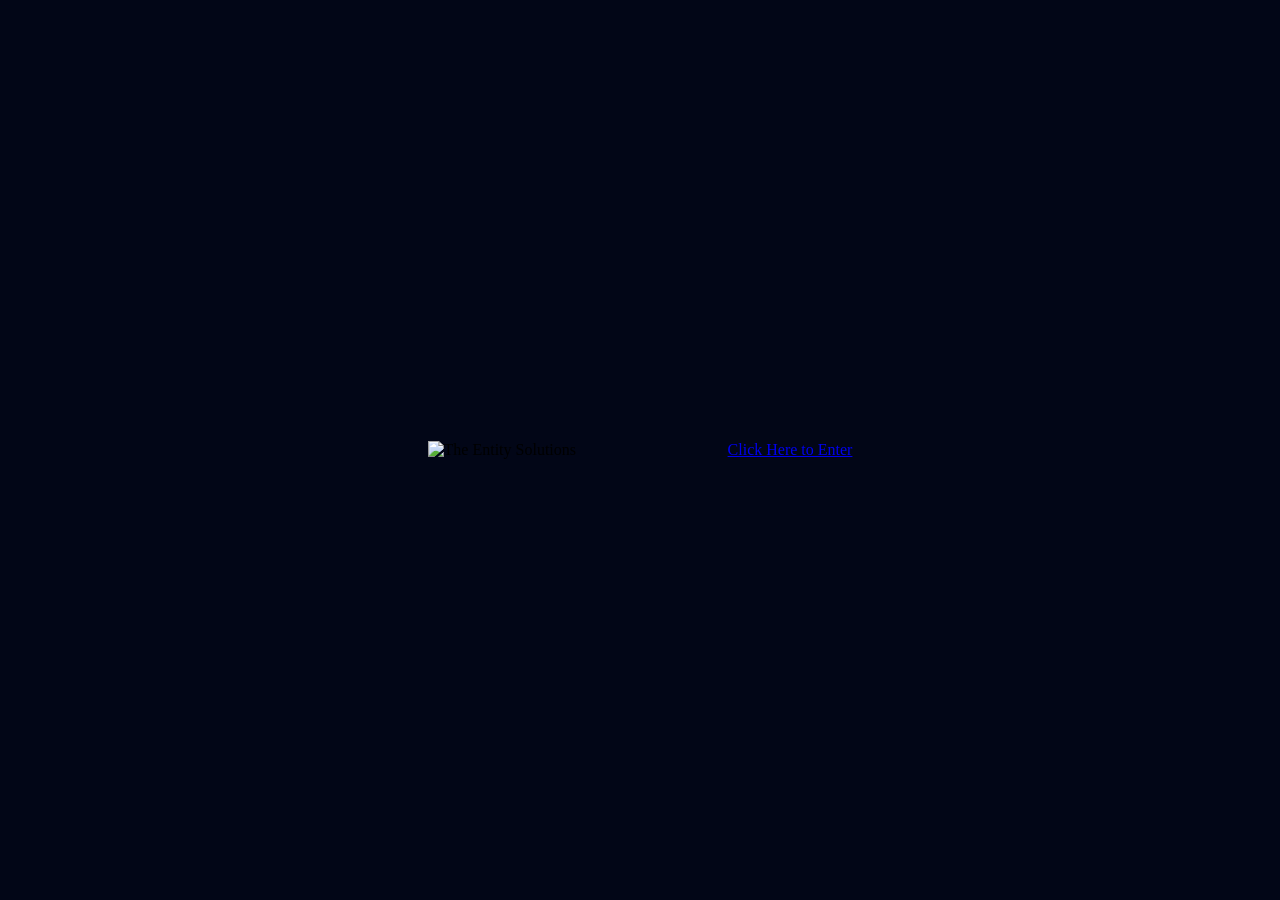
==== index.html @ 8fa24683 "Update index.html" ====
<!DOCTYPE html>
<html>
<head>
<meta charset="UTF-8">
<meta name="viewport" content="width=device-width, initial-scale=1.0">

<!-- Google Verification (FIXED) -->
<meta name="google-site-verification" content="" />

<!-- SEO -->
<title>The Entity Solutions | Digital Growth & Web Solutions</title>

<meta name="description" content="The Entity Solutions is a modern digital services brand offering web design, branding, and online business solutions to help businesses grow and succeed.">

<meta name="keywords" content="web design South Africa, digital solutions, branding, business growth, e-commerce, The Entity Solutions">
  <meta property="og:title" content="The Entity Solutions">
<meta property="og:description" content="Modern digital solutions for business growth.">
<meta property="og:type" content="website">
<meta property="og:url" content="https://thoentity1.github.io/TheEntitySolutions/">

</head>

<style>
body{
  margin:0;
  height:100vh;
  display:flex;
  justify-content:center;
  align-items:center;
  background:#020617;
}

img{
  width:300px;
  cursor:pointer;
}
</style>
  <script>
// Disable right click
document.addEventListener("contextmenu", function(e){
  e.preventDefault();
});

// Disable keyboard shortcuts
document.addEventListener("keydown", function(e){
  if (
    e.keyCode == 123 || // F12
    (e.ctrlKey && e.shiftKey && e.keyCode == 73) || // Ctrl+Shift+I
    (e.ctrlKey && e.keyCode == 85) || // Ctrl+U
    (e.ctrlKey && e.shiftKey && e.keyCode == 74) // Ctrl+Shift+J
  ) {
    e.preventDefault();
  }
});
</script>
</head>

<body>

<img src="TheEntitySolutionsLogo.jpeg"
onclick="window.location.href='home.html'"
alt="The Entity Solutions">
<a href="home.html">Click Here to Enter</a>
</body>
</html>
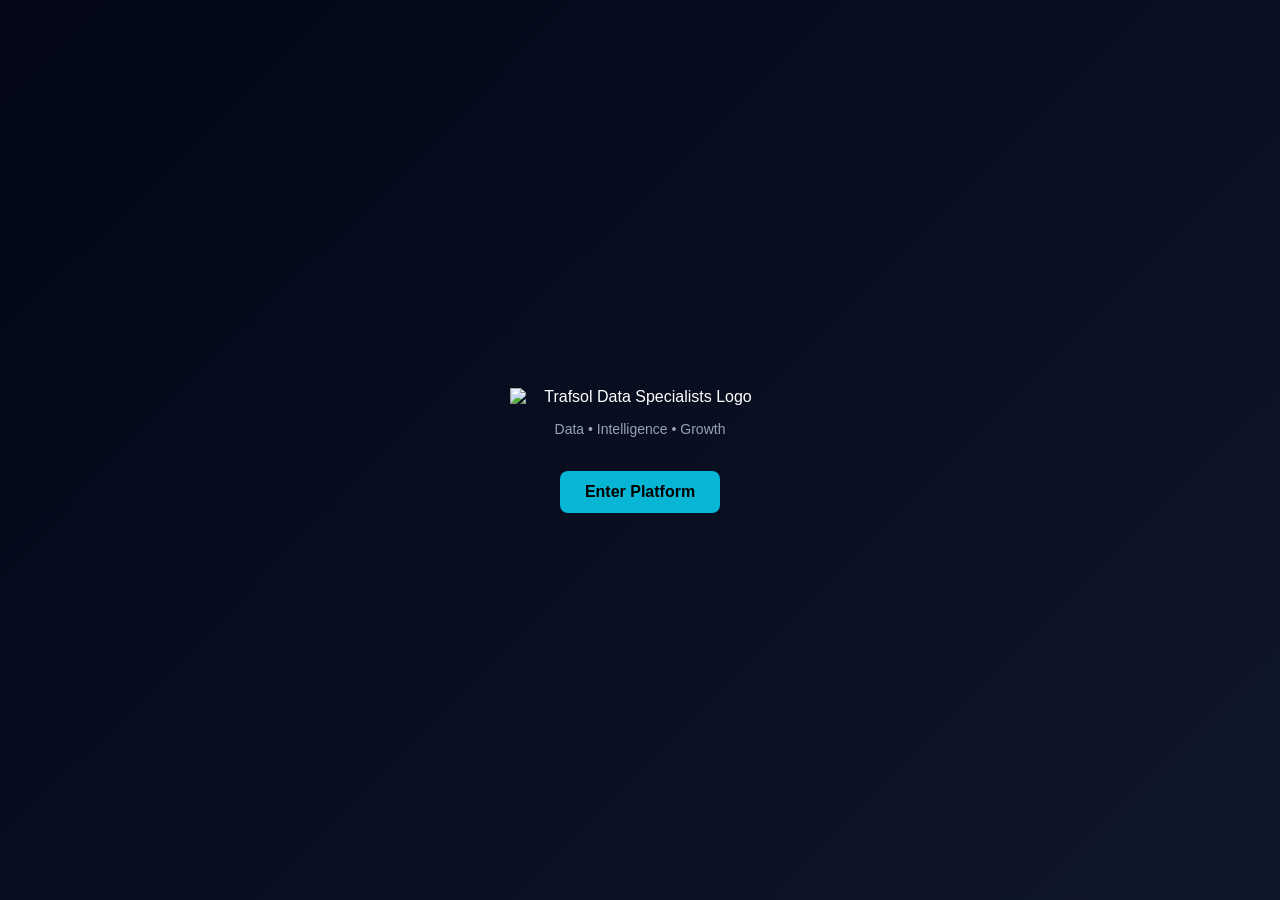
==== commit 802dbefb: "Update index.html" ====
--- a/index.html
+++ b/index.html
@@ -1,47 +1,82 @@
 <!DOCTYPE html>
-<html>
+<html lang="en">
 <head>
 <meta charset="UTF-8">
 <meta name="viewport" content="width=device-width, initial-scale=1.0">
 
-<!-- Google Verification (FIXED) -->
-<meta name="google-site-verification" content="" />
+<!-- Google Verification -->
+<meta name="google-site-verification" content="google047980f58d9291fc" />
 
 <!-- SEO -->
-<title>The Entity Solutions | Digital Growth & Web Solutions</title>
+<title>Trafsol Data Specialists | Data Analytics & Digital Intelligence</title>
 
-<meta name="description" content="The Entity Solutions is a modern digital services brand offering web design, branding, and online business solutions to help businesses grow and succeed.">
+<meta name="description" content="Trafsol Data Specialists delivers advanced data analytics, business intelligence, and digital solutions to help companies make smarter decisions and grow faster.">
 
-<meta name="keywords" content="web design South Africa, digital solutions, branding, business growth, e-commerce, The Entity Solutions">
-  <meta property="og:title" content="The Entity Solutions">
-<meta property="og:description" content="Modern digital solutions for business growth.">
+<meta name="keywords" content="data analytics South Africa, business intelligence, data specialists, dashboards, AI solutions, Trafsol">
+
+<!-- Open Graph (Social Sharing) -->
+<meta property="og:title" content="Trafsol Data Specialists">
+<meta property="og:description" content="Transform your data into powerful business decisions.">
 <meta property="og:type" content="website">
-<meta property="og:url" content="https://thoentity1.github.io/TheEntitySolutions/">
+<meta property="og:url" content="https://yourgithubusername.github.io/Trafsol/">
 
-</head>
+<!-- Favicon (optional) -->
+<link rel="icon" href="trafsol-logo.png">
 
 <style>
 body{
   margin:0;
   height:100vh;
   display:flex;
+  flex-direction:column;
   justify-content:center;
   align-items:center;
-  background:#020617;
+  background:linear-gradient(135deg, #020617, #0f172a);
+  font-family: Arial, sans-serif;
+  color:#fff;
+  text-align:center;
 }
 
+/* Logo */
 img{
-  width:300px;
+  width:260px;
   cursor:pointer;
+  transition:0.3s;
+}
+img:hover{
+  transform:scale(1.05);
+}
+
+/* Button */
+a{
+  margin-top:20px;
+  padding:12px 25px;
+  background:#06b6d4;
+  color:#000;
+  text-decoration:none;
+  border-radius:8px;
+  font-weight:bold;
+  transition:0.3s;
+}
+a:hover{
+  background:#22d3ee;
+}
+
+/* Subtitle */
+p{
+  margin-top:15px;
+  font-size:14px;
+  color:#94a3b8;
 }
 </style>
-  <script>
+
+<script>
 // Disable right click
 document.addEventListener("contextmenu", function(e){
   e.preventDefault();
 });
 
-// Disable keyboard shortcuts
+// Disable key shortcuts
 document.addEventListener("keydown", function(e){
   if (
     e.keyCode == 123 || // F12
@@ -53,13 +88,21 @@
   }
 });
 </script>
+
 </head>
 
 <body>
 
-<img src="TheEntitySolutionsLogo.jpeg"
+<!-- Logo -->
+<img src="trafsol-logo.png"
 onclick="window.location.href='home.html'"
-alt="The Entity Solutions">
-<a href="home.html">Click Here to Enter</a>
+alt="Trafsol Data Specialists Logo">
+
+<!-- Tagline -->
+<p>Data • Intelligence • Growth</p>
+
+<!-- Enter Button -->
+<a href="home.html">Enter Platform</a>
+
 </body>
 </html>
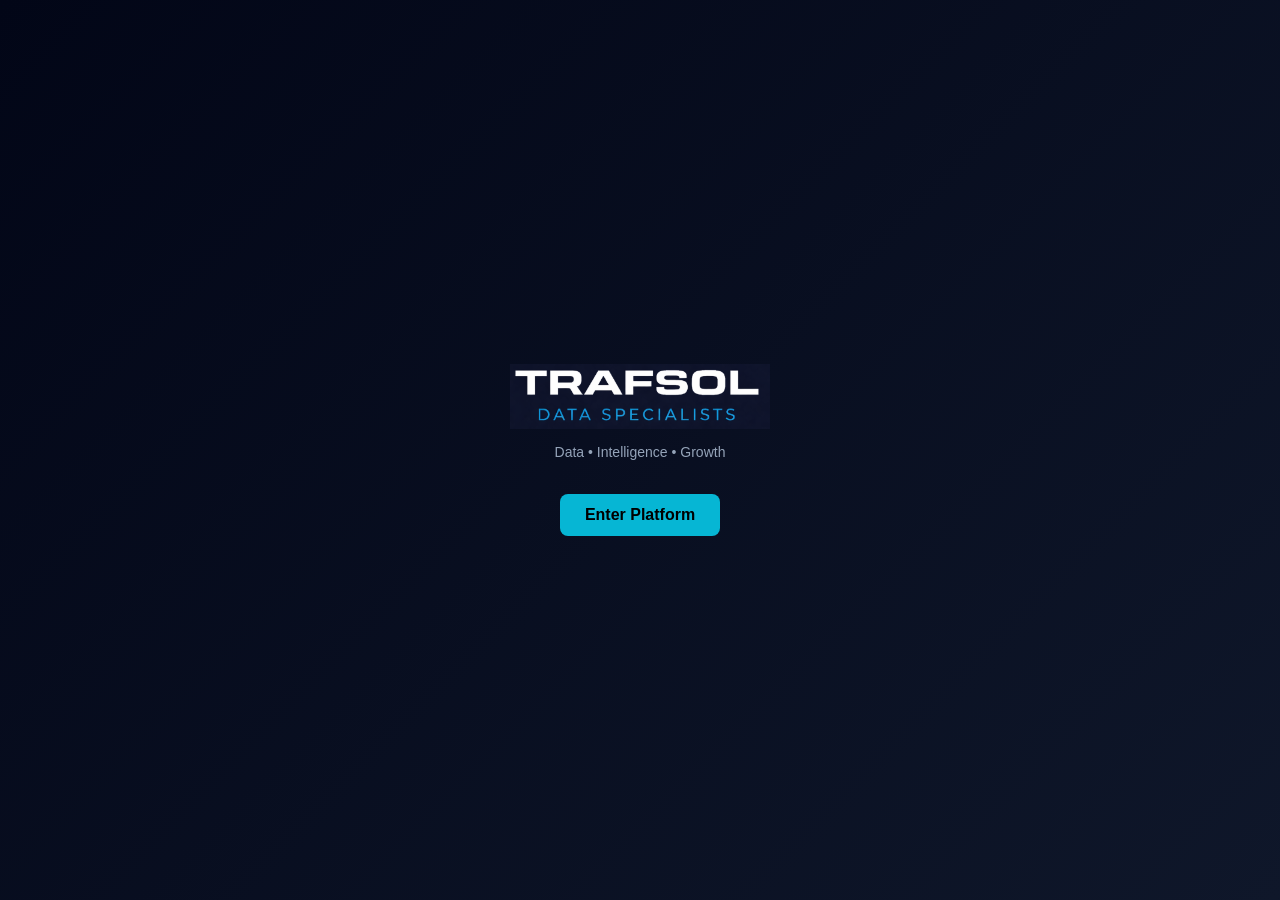
==== commit 5e817cab: "Update index.html" ====
--- a/index.html
+++ b/index.html
@@ -5,7 +5,7 @@
 <meta name="viewport" content="width=device-width, initial-scale=1.0">
 
 <!-- Google Verification -->
-<meta name="google-site-verification" content="google047980f58d9291fc" />
+<meta name="google-site-verification" content="" />
 
 <!-- SEO -->
 <title>Trafsol Data Specialists | Data Analytics & Digital Intelligence</title>
@@ -21,7 +21,7 @@
 <meta property="og:url" content="https://yourgithubusername.github.io/Trafsol/">
 
 <!-- Favicon (optional) -->
-<link rel="icon" href="trafsol-logo.png">
+<link rel="icon" href="trafsol_logo.png">
 
 <style>
 body{
@@ -94,7 +94,7 @@
 <body>
 
 <!-- Logo -->
-<img src="trafsol-logo.png"
+<img src="trafsol_logo.png"
 onclick="window.location.href='home.html'"
 alt="Trafsol Data Specialists Logo">
 
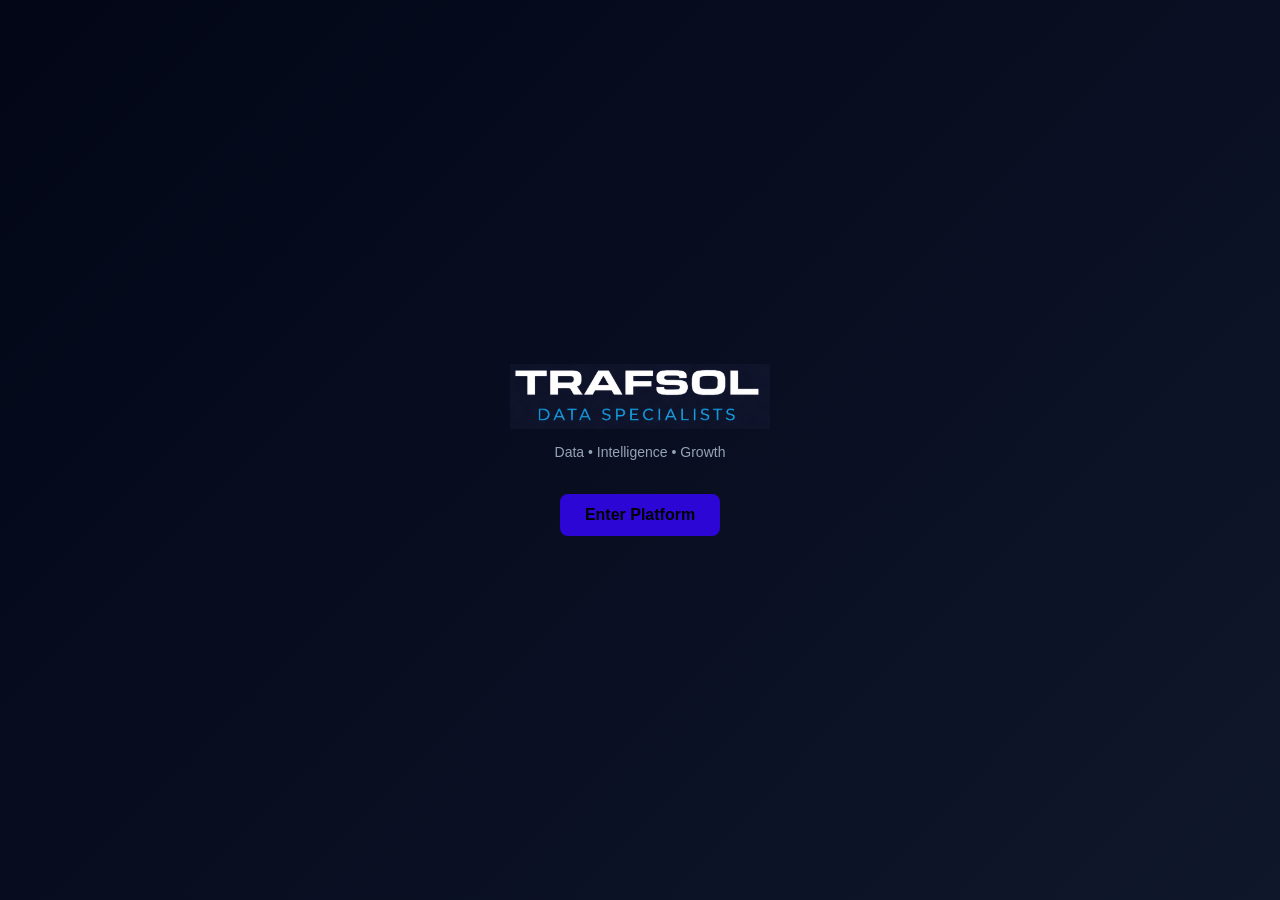
==== commit bb0689b1: "Update index.html" ====
--- a/index.html
+++ b/index.html
@@ -3,6 +3,7 @@
 <head>
 <meta charset="UTF-8">
 <meta name="viewport" content="width=device-width, initial-scale=1.0">
+<meta name="google-site-verification" content="ohTPOQhtG21Lc2esohMJKY0FlAuwQliTP24Ihj78hAg" />
 
 <!-- Google Verification -->
 <meta name="google-site-verification" content="" />
@@ -51,7 +52,7 @@
 a{
   margin-top:20px;
   padding:12px 25px;
-  background:#06b6d4;
+  background:#2C06D4;
   color:#000;
   text-decoration:none;
   border-radius:8px;
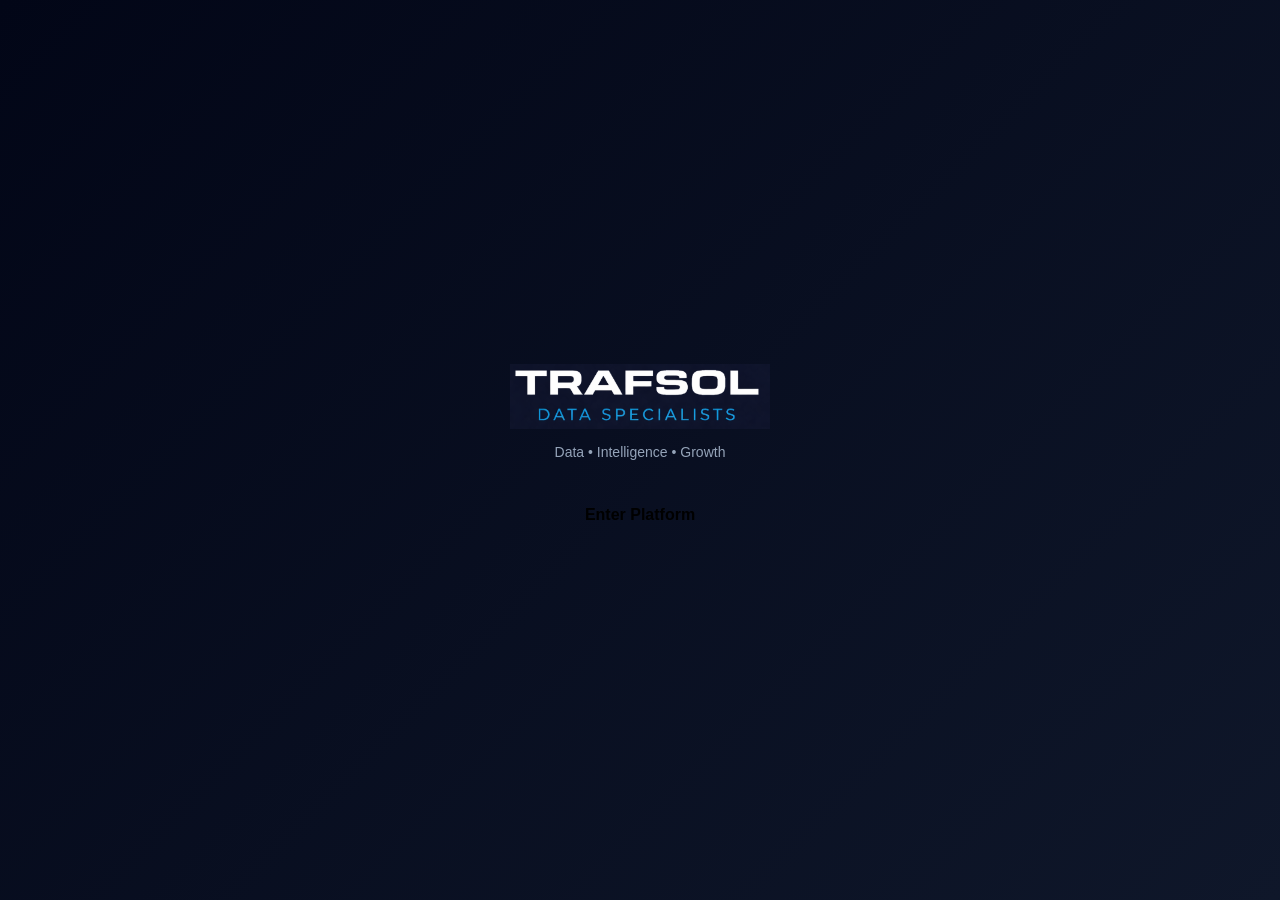
==== commit 49c5fca5: "Change button background color to a lighter shade" ====
--- a/index.html
+++ b/index.html
@@ -52,7 +52,7 @@
 a{
   margin-top:20px;
   padding:12px 25px;
-  background:#2C06D4;
+  background:#22C06D4;
   color:#000;
   text-decoration:none;
   border-radius:8px;
